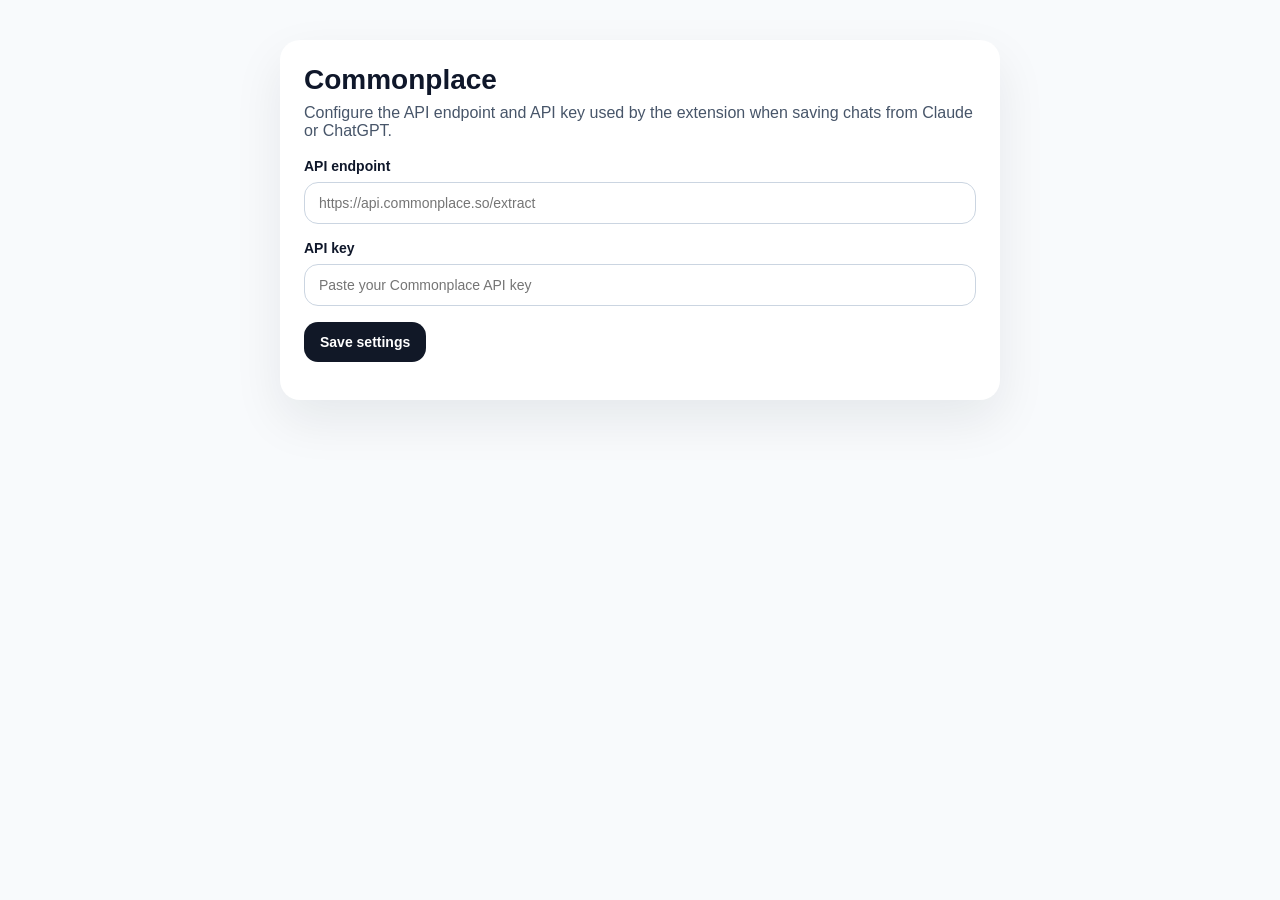
==== extension/options.html @ 16e51cb2 "Add browser extension and extraction API" ====
<!doctype html>
<html lang="en">
  <head>
    <meta charset="utf-8" />
    <meta name="viewport" content="width=device-width, initial-scale=1" />
    <title>Commonplace Settings</title>
    <style>
      body {
        margin: 0;
        font-family: ui-sans-serif, -apple-system, BlinkMacSystemFont, "Segoe UI", sans-serif;
        background: #f8fafc;
        color: #0f172a;
      }
      .page {
        max-width: 720px;
        margin: 0 auto;
        padding: 40px 20px;
      }
      .card {
        background: #ffffff;
        border-radius: 20px;
        padding: 24px;
        box-shadow: 0 20px 50px rgba(15, 23, 42, 0.08);
      }
      h1 {
        margin-top: 0;
        margin-bottom: 8px;
        font-size: 28px;
      }
      p {
        margin-top: 0;
        margin-bottom: 18px;
        color: #475569;
      }
      label {
        display: block;
        margin-bottom: 8px;
        font-size: 14px;
        font-weight: 600;
      }
      input {
        width: 100%;
        box-sizing: border-box;
        padding: 12px 14px;
        border-radius: 14px;
        border: 1px solid #cbd5e1;
        font-size: 14px;
        margin-bottom: 16px;
      }
      button {
        border: 0;
        border-radius: 14px;
        padding: 12px 16px;
        background: #111827;
        color: #ffffff;
        font-size: 14px;
        font-weight: 600;
        cursor: pointer;
      }
      #status {
        margin-top: 14px;
        font-size: 14px;
      }
    </style>
  </head>
  <body>
    <div class="page">
      <div class="card">
        <h1>Commonplace</h1>
        <p>Configure the API endpoint and API key used by the extension when saving chats from Claude or ChatGPT.</p>

        <label for="api-endpoint">API endpoint</label>
        <input id="api-endpoint" type="url" placeholder="https://api.commonplace.so/extract" />

        <label for="api-key">API key</label>
        <input id="api-key" type="password" placeholder="Paste your Commonplace API key" />

        <button id="save-settings" type="button">Save settings</button>
        <div id="status" aria-live="polite"></div>
      </div>
    </div>
    <script src="options.js"></script>
  </body>
</html>
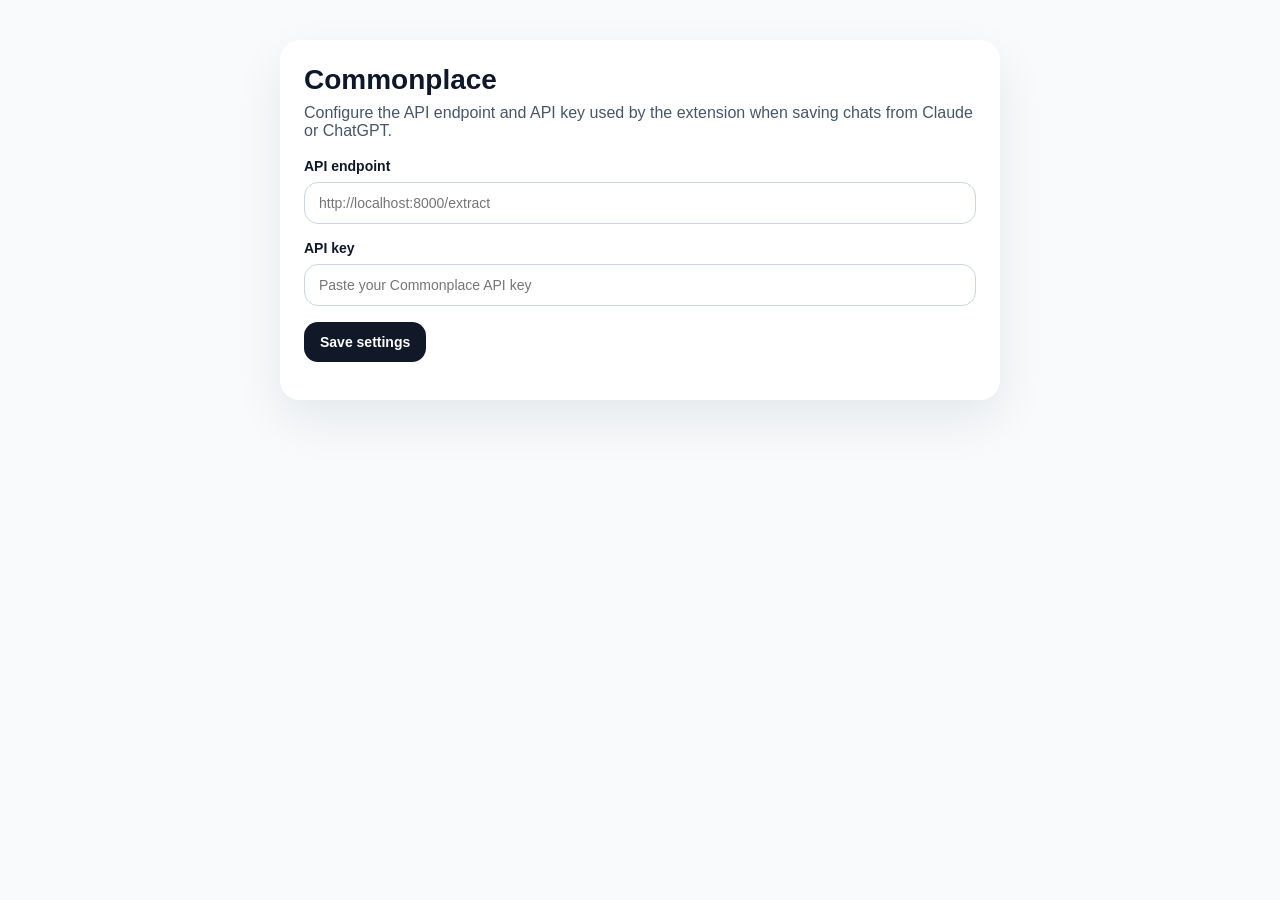
==== commit a091d95a: "Add wiki notes and local extension defaults" ====
--- a/extension/options.html
+++ b/extension/options.html
@@ -70,7 +70,7 @@
         <p>Configure the API endpoint and API key used by the extension when saving chats from Claude or ChatGPT.</p>
 
         <label for="api-endpoint">API endpoint</label>
-        <input id="api-endpoint" type="url" placeholder="https://api.commonplace.so/extract" />
+        <input id="api-endpoint" type="url" placeholder="http://localhost:8000/extract" />
 
         <label for="api-key">API key</label>
         <input id="api-key" type="password" placeholder="Paste your Commonplace API key" />
